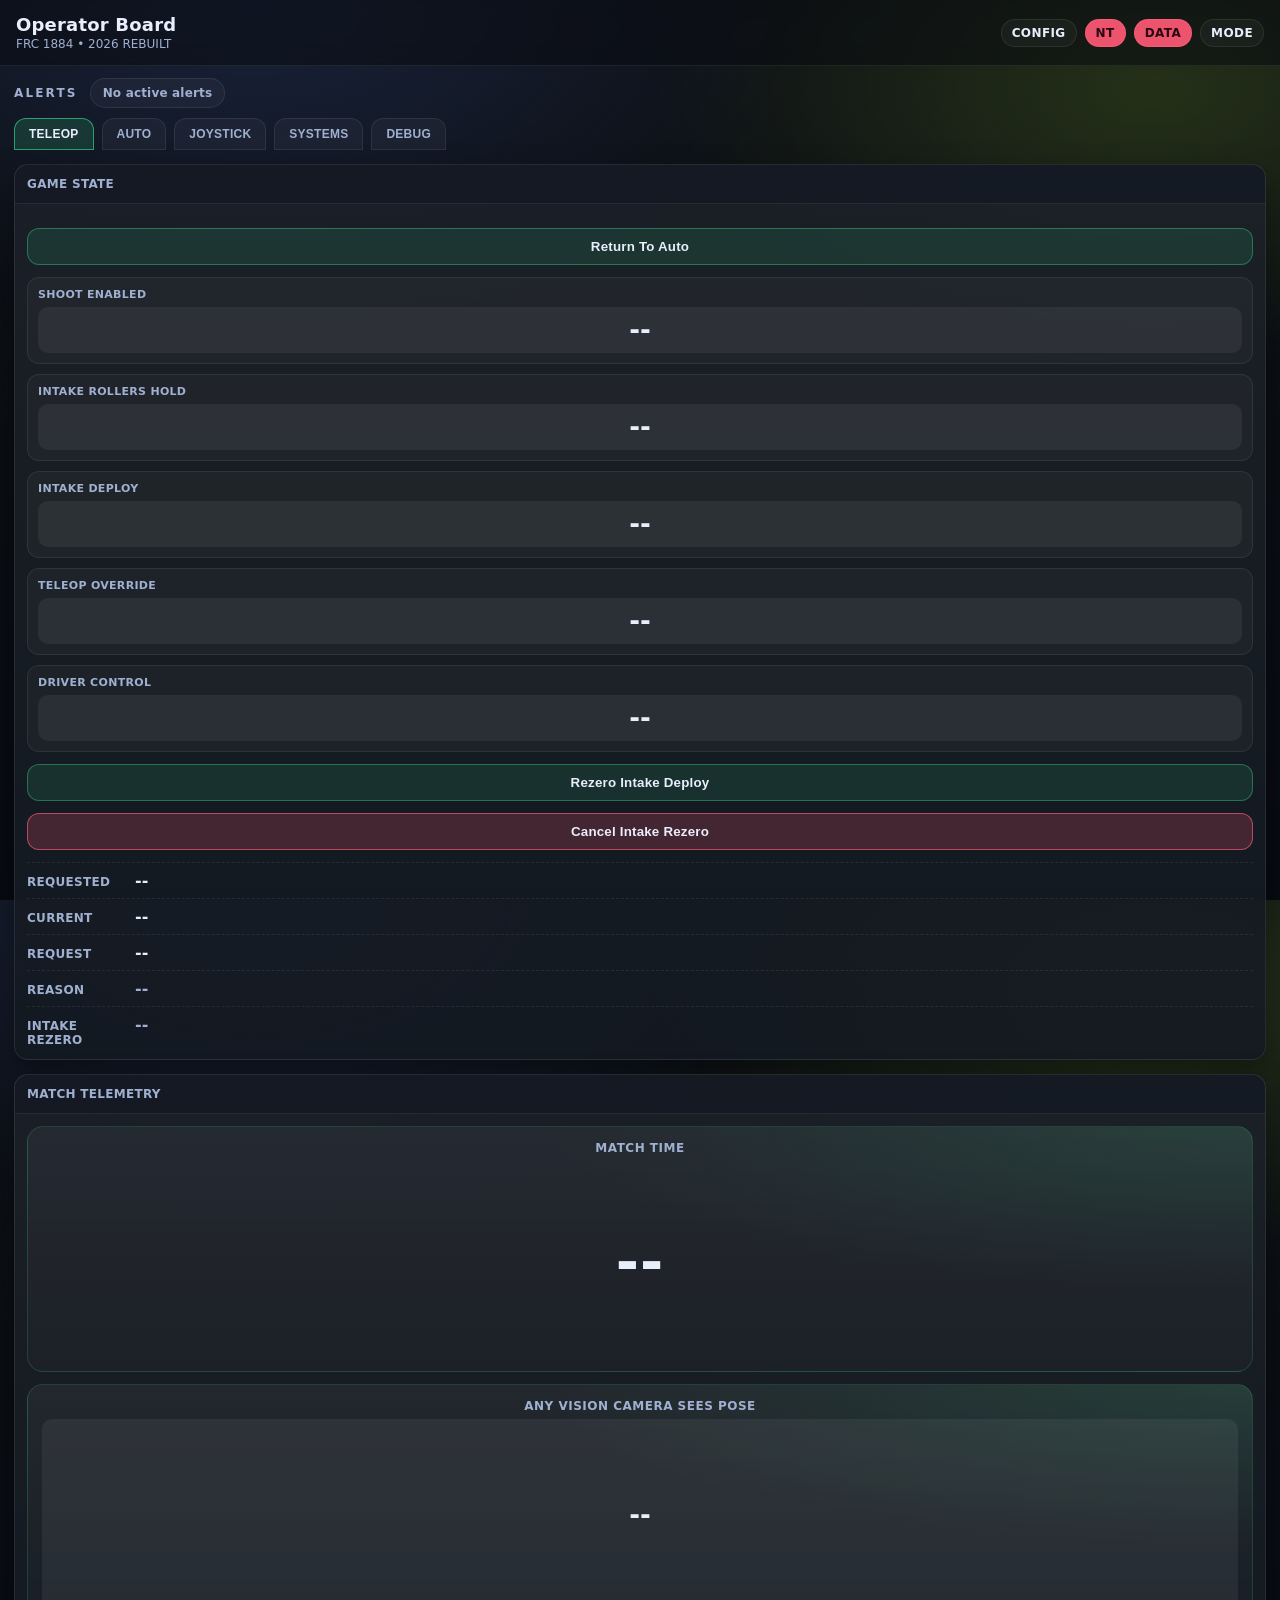
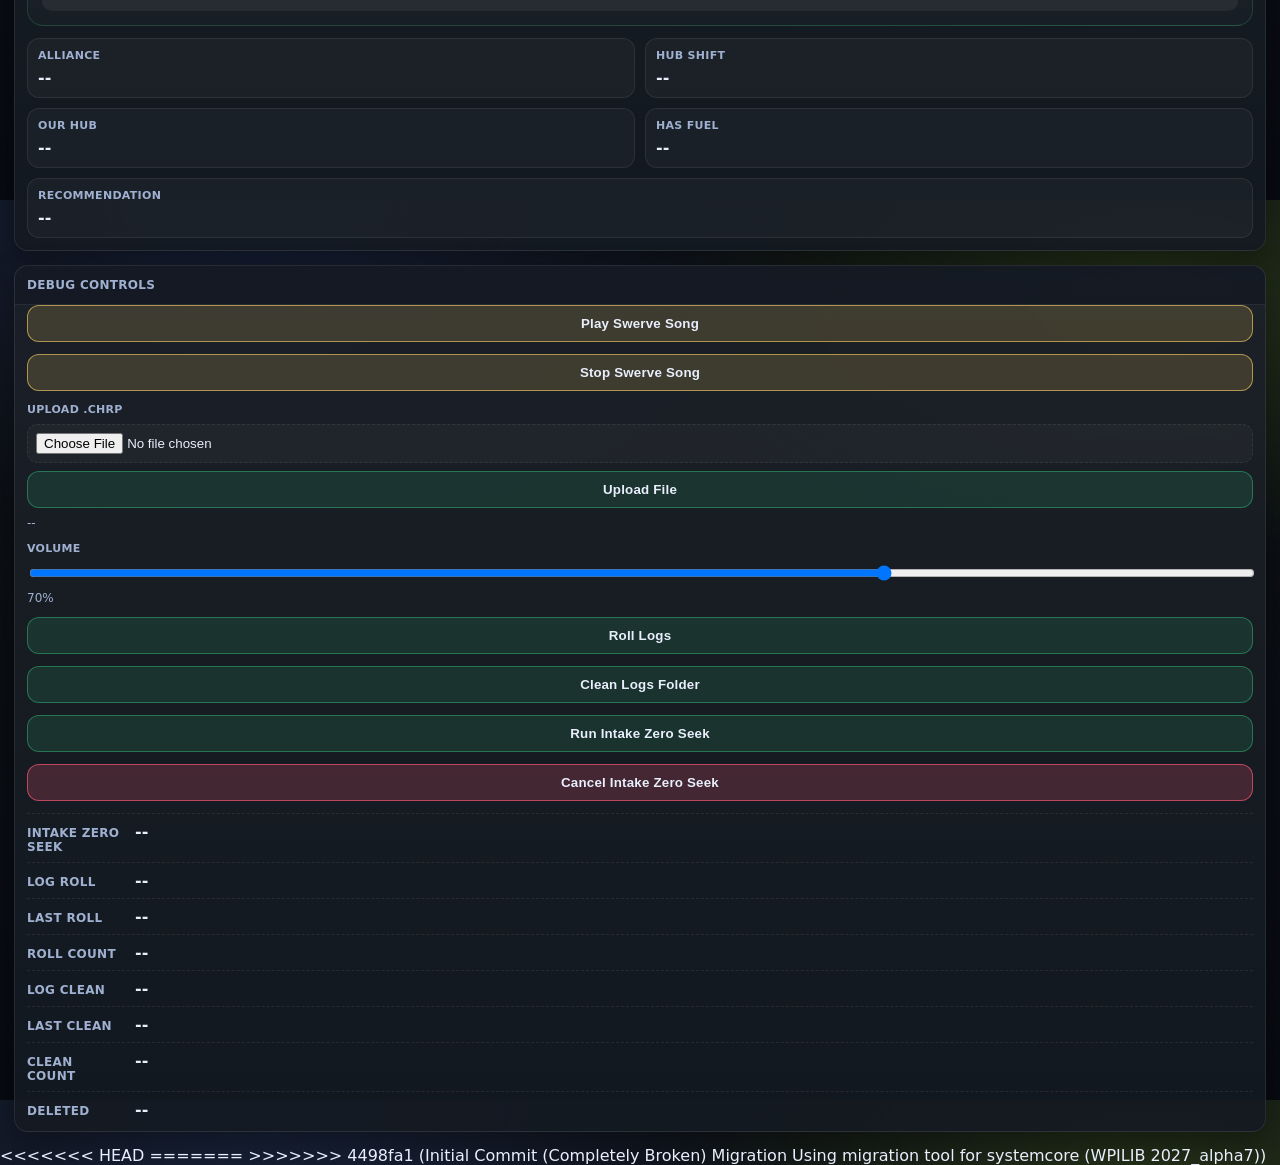
==== src/main/deploy/operatorboard/index.html @ 97d63c4e "Availiable VendorDeps added (IRONMAPLE not available). THIS COMMIT Contains broken code DO NOT DEPLO" ====
<!doctype html>
<html lang="en">
  <head>
    <meta charset="utf-8" />
    <meta name="viewport" content="width=device-width, initial-scale=1" />
    <title>Operator Board</title>
    <link rel="stylesheet" href="./index.css" />
  </head>
  <body>
    <header class="topbar">
      <div class="brand">
        <div class="brand__title">Operator Board</div>
        <div class="brand__subtitle">FRC 1884 • 2026 REBUILT</div>
      </div>
      <div class="chips">
        <a class="chip chip--link" href="./runtime-config.html">CONFIG</a>
        <div id="chip-nt" class="chip chip--bad">NT</div>
        <div id="chip-data" class="chip chip--bad">DATA</div>
        <div id="chip-mode" class="chip">MODE</div>
      </div>
    </header>

    <section class="alerts-strip">
      <div class="alerts-strip__label">Alerts</div>
      <div id="alerts-bar" class="alerts-bar">
        <div class="alert-pill alert-pill--muted">No active alerts</div>
      </div>
    </section>

    <nav class="tabbar" aria-label="Operator board tabs">
      <button
        id="tab-teleop"
        class="tabbar__button is-active"
        type="button"
        data-tab-target="teleop"
      >
        Teleop
      </button>
      <button id="tab-auto" class="tabbar__button" type="button" data-tab-target="auto">
        Auto
      </button>
      <button id="tab-joystick" class="tabbar__button" type="button" data-tab-target="joystick">
        Joystick
      </button>
      <button id="tab-systems" class="tabbar__button" type="button" data-tab-target="systems">
        Systems
      </button>
      <button id="tab-debug" class="tabbar__button" type="button" data-tab-target="debug">
        Debug
      </button>
    </nav>

    <main>
      <section class="tab-page is-active" data-tab-page="teleop">
        <div class="layout layout--teleop">
          <section class="panel panel--states">
            <div class="panel__title">Game State</div>
            <div id="state-buttons" class="state-buttons"></div>
            <div class="state-actions">
              <button id="auto-state-button" class="state-button state-button--auto" type="button">
                Return To Auto
              </button>
            </div>
            <div class="driver-controls">
              <div class="driver-indicator">
                <div class="driver-indicator__label">Shoot Enabled</div>
                <div id="driver-shoot-indicator" class="driver-indicator__value">--</div>
              </div>
              <div class="driver-indicator">
                <div class="driver-indicator__label">Intake Rollers Hold</div>
                <div id="driver-intake-rollers-indicator" class="driver-indicator__value">--</div>
              </div>
              <div class="driver-indicator">
                <div class="driver-indicator__label">Intake Deploy</div>
                <div id="driver-intake-deploy-indicator" class="driver-indicator__value">--</div>
              </div>
              <div class="driver-indicator">
                <div class="driver-indicator__label">Teleop Override</div>
                <div id="teleop-override-indicator" class="driver-indicator__value">--</div>
              </div>
              <div class="driver-indicator">
                <div class="driver-indicator__label">Driver Control</div>
                <div id="driver-control-indicator" class="driver-indicator__value">--</div>
              </div>
            </div>
            <div class="state-actions">
              <button id="intake-rezero-button" class="state-button state-button--auto" type="button">
                Rezero Intake Deploy
              </button>
            </div>
            <div class="state-actions">
              <button
                id="intake-rezero-cancel-button"
                class="state-button state-button--danger"
                type="button"
              >
                Cancel Intake Rezero
              </button>
            </div>
            <div class="kv">
              <div class="kv__row">
                <div class="kv__k">Requested</div>
                <div id="requested-state" class="kv__v">--</div>
              </div>
              <div class="kv__row">
                <div class="kv__k">Current</div>
                <div id="current-state" class="kv__v">--</div>
              </div>
              <div class="kv__row">
                <div class="kv__k">Request</div>
                <div id="request-status" class="kv__v">--</div>
              </div>
              <div class="kv__row">
                <div class="kv__k">Reason</div>
                <div id="request-reason" class="kv__v kv__v--muted">--</div>
              </div>
              <div class="kv__row">
                <div class="kv__k">Intake Rezero</div>
                <div id="intake-rezero-status" class="kv__v kv__v--muted">--</div>
              </div>
            </div>
          </section>

          <section class="panel panel--telemetry">
            <div class="panel__title">Match Telemetry</div>
            <div class="hero-indicator hero-indicator--timer">
              <div class="hero-indicator__label">Match Time</div>
              <div id="match-time" class="hero-indicator__value hero-indicator__value--timer">
                --
              </div>
            </div>
            <div class="hero-indicator hero-indicator--vision">
              <div class="hero-indicator__label">Any Vision Camera Sees Pose</div>
              <div
                id="vision-pose-visible"
                class="hero-indicator__value driver-indicator__value"
              >
                --
              </div>
            </div>
            <div class="grid">
              <div class="tile">
                <div class="tile__k">Alliance</div>
                <div id="alliance" class="tile__v">--</div>
              </div>
              <div class="tile">
                <div class="tile__k">Hub Shift</div>
                <div id="hub-timeframe" class="tile__v">--</div>
              </div>
              <div class="tile">
                <div class="tile__k">Our Hub</div>
                <div id="our-hub" class="tile__v">--</div>
              </div>
              <div class="tile">
                <div class="tile__k">Has Fuel</div>
                <div id="has-ball" class="tile__v">--</div>
              </div>
              <div class="tile tile--wide">
                <div class="tile__k">Recommendation</div>
                <div id="hub-recommendation" class="tile__v">--</div>
              </div>
            </div>
          </section>

          <div class="teleop-stack">
            <section class="panel panel--states">
            <div class="panel__title">Debug Controls</div>
            <div class="state-actions">
              <button id="music-button" class="state-button state-button--music" type="button">
                Play Swerve Song
              </button>
            </div>
            <div class="state-actions">
              <button id="music-stop-button" class="state-button state-button--music" type="button">
                Stop Swerve Song
              </button>
            </div>
            <div class="music-upload">
              <label class="music-upload__label" for="music-file">Upload .chrp</label>
              <input id="music-file" class="music-upload__input" type="file" accept=".chrp" />
              <button id="music-upload-button" class="state-button state-button--auto" type="button">
                Upload File
              </button>
              <div id="music-upload-status" class="music-upload__status">--</div>
            </div>
            <div class="music-volume">
              <label class="music-volume__label" for="music-volume">Volume</label>
              <input
                id="music-volume"
                class="music-volume__slider"
                type="range"
                min="0"
                max="100"
                value="70"
              />
              <div id="music-volume-value" class="music-volume__value">70%</div>
            </div>
            <div class="state-actions">
              <button id="roll-logs-button" class="state-button state-button--auto" type="button">
                Roll Logs
              </button>
            </div>
            <div class="state-actions">
              <button id="clean-logs-button" class="state-button state-button--auto" type="button">
                Clean Logs Folder
              </button>
            </div>
            <div class="state-actions">
              <button
                id="intake-manual-zero-seek-button"
                class="state-button state-button--auto"
                type="button"
              >
                Run Intake Zero Seek
              </button>
            </div>
            <div class="state-actions">
              <button
                id="intake-manual-zero-seek-cancel-button"
                class="state-button state-button--danger"
                type="button"
              >
                Cancel Intake Zero Seek
              </button>
            </div>
            <div class="kv">
              <div class="kv__row">
                <div class="kv__k">Intake Zero Seek</div>
                <div id="intake-manual-zero-seek-status" class="kv__v">--</div>
              </div>
              <div class="kv__row">
                <div class="kv__k">Log Roll</div>
                <div id="log-roll-status" class="kv__v">--</div>
              </div>
              <div class="kv__row">
                <div class="kv__k">Last Roll</div>
                <div id="log-roll-last" class="kv__v">--</div>
              </div>
              <div class="kv__row">
                <div class="kv__k">Roll Count</div>
                <div id="log-roll-count" class="kv__v">--</div>
              </div>
              <div class="kv__row">
                <div class="kv__k">Log Clean</div>
                <div id="log-clean-status" class="kv__v">--</div>
              </div>
              <div class="kv__row">
                <div class="kv__k">Last Clean</div>
                <div id="log-clean-last" class="kv__v">--</div>
              </div>
              <div class="kv__row">
                <div class="kv__k">Clean Count</div>
                <div id="log-clean-count" class="kv__v">--</div>
              </div>
              <div class="kv__row">
                <div class="kv__k">Deleted</div>
                <div id="log-clean-deleted" class="kv__v">--</div>
              </div>
            </div>
            </section>

          </div>
        </div>
      </section>

<<<<<<< HEAD
      <section class="tab-page" data-tab-page="joystick">
        <div class="layout layout--joystick">
          <section class="panel">
            <div class="panel__title">Joystick Profiles</div>
            <div class="queue-card queue-card--compact">
              <div class="queue-meta">
                <div class="queue-meta__item">
                  <div class="queue-meta__k">Profile</div>
                  <select id="joystick-profile-select" class="queue-inline-select"></select>
                </div>
                <div class="queue-meta__item">
                  <div class="queue-meta__k">Status</div>
                  <div id="joystick-profile-status" class="queue-meta__v">Loading...</div>
                </div>
                <div class="queue-meta__item">
                  <div class="queue-meta__k">Controller</div>
                  <div id="joystick-controller-status" class="queue-meta__v">--</div>
                </div>
                <div class="queue-meta__item">
                  <div class="queue-meta__k">Device</div>
                  <div id="joystick-device-id" class="queue-meta__v queue-meta__v--mono">--</div>
                </div>
                <div class="queue-meta__item">
                  <div class="queue-meta__k">Conflicts</div>
                  <div id="joystick-conflict-status" class="queue-meta__v">--</div>
                </div>
              </div>
              <div class="queue-actions">
                <button id="joystick-save-button" class="state-button state-button--auto" type="button">
                  Save Profile
                </button>
                <button id="joystick-reload-button" class="state-button" type="button">
                  Reload
                </button>
                <button id="joystick-reset-button" class="state-button" type="button">
                  Reset
                </button>
                <button id="joystick-export-button" class="state-button" type="button">
                  Export JSON
                </button>
              </div>
              <div id="joystick-warning-list" class="checks-list">
                <div class="checks-list__empty">Loading profile warnings...</div>
              </div>
            </div>
          </section>

          <section class="panel">
            <div class="panel__title">Mapping Editor</div>
            <div class="mapping-table__header">
              <div>Input</div>
              <div>Target</div>
              <div>Enabled</div>
            </div>
            <div id="joystick-binding-table" class="mapping-table">
              <div class="checks-list__empty">Loading bindings...</div>
            </div>
          </section>

          <section class="panel">
            <div class="panel__title">Live Inputs</div>
            <div id="joystick-live-inputs" class="checks-list">
              <div class="checks-list__empty">Connect a controller to inspect live input data.</div>
            </div>
          </section>
        </div>
      </section>

=======
>>>>>>> 4498fa1 (Initial Commit (Completely Broken) Migration Using migration tool for systemcore (WPILIB 2027_alpha7))
      <section class="tab-page" data-tab-page="systems">
        <div class="layout layout--systems">
          <section class="panel">
            <div class="panel__title">Subsystem Behaviors</div>
            <div id="systems-catalog" class="systems-catalog">
              <div class="checks-list__empty">Loading subsystem descriptions...</div>
            </div>
          </section>

          <section class="panel">
            <div class="panel__title">Persistent Storage</div>
            <div class="queue-actions">
              <button id="systems-reload-button" class="state-button" type="button">
                Reload Data
              </button>
              <button id="systems-export-button" class="state-button state-button--auto" type="button">
                Export Diagnostic Bundle
              </button>
            </div>
            <div id="systems-diagnostic-summary" class="queue-form__note">No diagnostic bundle yet.</div>
            <div id="systems-diagnostic-files" class="checks-list">
              <div class="checks-list__empty">Run an export to create a bundle.</div>
            </div>
            <div id="systems-storage-inventory" class="checks-list">
              <div class="checks-list__empty">Loading storage inventory...</div>
            </div>
          </section>
        </div>
      </section>

      <section class="tab-page" data-tab-page="debug">
        <div class="layout layout--debug">
          <section class="panel panel--states">
            <div class="panel__title">Debug Controls</div>
            <div class="state-actions">
              <button
                id="debug-tab-music-button"
                class="state-button state-button--music"
                type="button"
              >
                Play Swerve Song
              </button>
            </div>
            <div class="state-actions">
              <button
                id="debug-tab-music-stop-button"
                class="state-button state-button--music"
                type="button"
              >
                Stop Swerve Song
              </button>
            </div>
            <div class="music-upload">
              <label class="music-upload__label" for="debug-tab-music-file">Upload .chrp</label>
              <input
                id="debug-tab-music-file"
                class="music-upload__input"
                type="file"
                accept=".chrp"
              />
              <button
                id="debug-tab-music-upload-button"
                class="state-button state-button--auto"
                type="button"
              >
                Upload File
              </button>
              <div id="debug-tab-music-upload-status" class="music-upload__status">--</div>
            </div>
            <div class="music-volume">
              <label class="music-volume__label" for="debug-tab-music-volume">Volume</label>
              <input
                id="debug-tab-music-volume"
                class="music-volume__slider"
                type="range"
                min="0"
                max="100"
                value="70"
              />
              <div id="debug-tab-music-volume-value" class="music-volume__value">70%</div>
            </div>
            <div class="state-actions">
              <button
                id="debug-tab-roll-logs-button"
                class="state-button state-button--auto"
                type="button"
              >
                Roll Logs
              </button>
            </div>
            <div class="state-actions">
              <button
                id="debug-tab-clean-logs-button"
                class="state-button state-button--auto"
                type="button"
              >
                Clean Logs Folder
              </button>
            </div>
            <div class="state-actions">
              <button
                id="debug-tab-intake-manual-zero-seek-button"
                class="state-button state-button--auto"
                type="button"
              >
                Run Intake Zero Seek
              </button>
            </div>
            <div class="state-actions">
              <button
                id="debug-tab-intake-manual-zero-seek-cancel-button"
                class="state-button state-button--danger"
                type="button"
              >
                Cancel Intake Zero Seek
              </button>
            </div>
          </section>

          <div class="teleop-stack">
            <section class="panel panel--telemetry">
              <div class="panel__title">Diagnostics</div>
              <div class="grid">
                <div class="tile">
                  <div class="tile__k">Battery</div>
                  <div id="battery" class="tile__v">--</div>
                </div>
                <div class="tile">
                  <div class="tile__k">Brownout</div>
                  <div id="brownout" class="tile__v">--</div>
                </div>
                <div class="tile">
                  <div class="tile__k">Vision</div>
                  <div id="vision-status" class="tile__v">--</div>
                </div>
                <div class="tile">
                  <div class="tile__k">Turret</div>
                  <div id="turret-status" class="tile__v">--</div>
                </div>
                <div class="tile">
                  <div class="tile__k">Drive SysId</div>
                  <div id="sysid-drive" class="tile__v">--</div>
                </div>
                <div class="tile">
                  <div class="tile__k">Turn SysId</div>
                  <div id="sysid-turn" class="tile__v">--</div>
                </div>
                <div class="tile tile--wide">
                  <div class="tile__k">Drive SysId Options</div>
                  <div id="sysid-drive-options" class="tile__v tile__v--mono tile__v--lines">--</div>
                </div>
                <div class="tile tile--wide">
                  <div class="tile__k">Turn SysId Options</div>
                  <div id="sysid-turn-options" class="tile__v tile__v--mono tile__v--lines">--</div>
                </div>
                <div class="tile tile--wide">
                  <div class="tile__k">Robot Pose</div>
                  <div id="robot-pose" class="tile__v tile__v--mono">--</div>
                </div>
                <div class="tile tile--wide">
                  <div class="tile__k">Target</div>
                  <div id="target" class="tile__v tile__v--mono">--</div>
                </div>
                <div class="tile tile--wide">
                  <div class="tile__k">FMS Hub Data</div>
                  <div id="hub-fms" class="tile__v tile__v--mono">--</div>
                </div>
              </div>
            </section>

            <section class="panel panel--telemetry">
              <div class="panel__title">Match Readiness</div>
              <div class="readiness-actions">
                <button id="run-system-checks-button" class="state-button state-button--auto" type="button">
                  Run System Checks
                </button>
                <button id="run-auto-checks-button" class="state-button" type="button">
                  Run Next Auto Checks
                </button>
                <button id="run-auto-quick-run-button" class="state-button" type="button">
                  Quick Run Validate
                </button>
              </div>
              <div class="grid">
                <div class="tile">
                  <div class="tile__k">Overall</div>
                  <div id="checks-overall" class="tile__v">--</div>
                </div>
                <div class="tile">
                  <div class="tile__k">Last Check</div>
                  <div id="checks-last-run" class="tile__v">--</div>
                </div>
                <div class="tile tile--wide">
                  <div class="tile__k">Next Auto</div>
                  <div id="next-auto-summary" class="tile__v tile__v--lines">--</div>
                </div>
                <div class="tile">
                  <div class="tile__k">Mechanisms</div>
                  <div id="mechanisms-summary" class="tile__v">--</div>
                </div>
                <div class="tile tile--wide">
                  <div class="tile__k">Last Action</div>
                  <div id="last-action-summary" class="tile__v tile__v--lines">--</div>
                </div>
              </div>
              <div class="checks-block">
                <div class="checks-block__title">System Checks</div>
                <div id="system-checks-list" class="checks-list">
                  <div class="checks-list__empty">Run checks to snapshot robot readiness.</div>
                </div>
              </div>
              <div class="checks-block">
                <div class="checks-block__title">Auto Readiness</div>
                <div id="auto-checks-list" class="checks-list">
                  <div class="checks-list__empty">Run auto checks to validate the staged queue.</div>
                </div>
              </div>
              <div class="checks-block">
                <div class="checks-block__title">Auto Quick Run</div>
                <div id="auto-quick-run-list" class="checks-list">
                  <div class="checks-list__empty">
                    Run quick validation to build every staged auto step without executing it.
                  </div>
                </div>
              </div>
              <div class="checks-block">
                <div class="checks-block__title">Mechanism Health</div>
                <div id="mechanism-status-list" class="checks-list">
                  <div class="checks-list__empty">Waiting for mechanism telemetry.</div>
                </div>
              </div>
              <div class="checks-block">
                <div class="checks-block__title">Control Validation</div>
                <div id="action-trace-list" class="checks-list">
                  <div class="checks-list__empty">Waiting for dashboard action traces.</div>
                </div>
              </div>
            </section>
          </div>
        </div>
      </section>

      <section class="tab-page" data-tab-page="auto">
        <div class="layout layout--auto">
          <section class="panel panel--field">
            <div class="panel__title">Field & Auto Preview</div>
            <div class="field-workspace">
              <aside class="queue-sidebar">
                <section class="queue-card queue-card--presets">
                  <div class="queue-card__header">
                    <div class="queue-card__title">Deploy Autos</div>
                    <button id="planner-autos-reload-button" class="queue-inline-button" type="button">
                      Reload
                    </button>
                  </div>
                  <div class="queue-form__note">
                    Reads PathPlanner autos from `/deploy/pathplanner/autos` and follows choreo
                    trajectories referenced by those autos. Preview on the left, choose one, then
                    enable autonomous to run that selected auto.
                  </div>
                  <div id="planner-autos-import-status" class="queue-form__note">Loading deploy autos...</div>
                  <div id="preset-empty-state" class="queue-empty-state queue-empty-state--small">
                    No deploy autos were found.
                  </div>
                  <div id="preset-list" class="preset-gallery"></div>
                </section>

                <section class="queue-card">
                  <div class="queue-card__title">Selected Auto</div>
                  <div class="queue-meta">
                    <div class="queue-meta__item">
                      <div class="queue-meta__k">Name</div>
                      <div id="selected-auto-name" class="queue-meta__v">--</div>
                    </div>
                    <div class="queue-meta__item">
                      <div class="queue-meta__k">Summary</div>
                      <div id="selected-auto-summary" class="queue-meta__v">--</div>
                    </div>
                  </div>
                  <div class="queue-form__note">
<<<<<<< HEAD
                    Blue-side authored autos are mirrored for red automatically at runtime.
=======
                    The highlighted card on the left is the previewed auto. The selected auto here is
                    what the robot will run in autonomous.
>>>>>>> 4498fa1 (Initial Commit (Completely Broken) Migration Using migration tool for systemcore (WPILIB 2027_alpha7))
                  </div>
                  <div class="queue-actions">
                    <button id="select-selected-auto-button" class="state-button state-button--auto" type="button">
                      Select For Autonomous
                    </button>
                  </div>
                </section>

                <section class="queue-card">
                  <div class="queue-card__title">Auto Status</div>
                  <div class="kv kv--queue">
                    <div class="kv__row">
                      <div class="kv__k">Phase</div>
                      <div id="queue-phase" class="kv__v">--</div>
                    </div>
                    <div class="kv__row">
                      <div class="kv__k">Running</div>
                      <div id="queue-running" class="kv__v">--</div>
                    </div>
                    <div class="kv__row">
                      <div class="kv__k">Selected</div>
                      <div id="queue-active-label" class="kv__v">--</div>
                    </div>
                    <div class="kv__row">
                      <div class="kv__k">Revision</div>
                      <div id="queue-revision" class="kv__v">--</div>
                    </div>
                    <div class="kv__row">
                      <div class="kv__k">Message</div>
                      <div id="queue-message" class="kv__v kv__v--muted">--</div>
                    </div>
                  </div>
                </section>

                <section class="queue-card queue-card--steps">
                  <div class="queue-card__header">
                    <div class="queue-card__title">Auto Steps</div>
                  </div>
                  <div id="queue-empty-state" class="queue-empty-state">
                    Select a deploy auto to preview it here.
                  </div>
                  <div id="queue-steps" class="queue-steps"></div>
                </section>
              </aside>

              <div class="field-stage">
                <div class="field-toolbar">
                  <div class="field-toolbar__item">
                    <div class="field-toolbar__k">Field Reference</div>
                    <div id="field-alliance-view" class="field-toolbar__v">Blue Reference</div>
                  </div>
                  <div class="field-toolbar__item">
                    <div class="field-toolbar__k">Auto Library</div>
                    <div id="field-sync-mode" class="field-toolbar__v">Loading Deploy Autos</div>
                  </div>
                  <div class="field-toolbar__item">
                    <div class="field-toolbar__k">Start Pose</div>
                    <div id="field-preview-pose" class="field-toolbar__v">--</div>
                  </div>
                  <div class="field-toolbar__item field-toolbar__item--wide">
                    <div class="field-toolbar__k">Auto Message</div>
                    <div id="queue-status-message" class="field-toolbar__v">
                      Select a deploy auto to preview it here.
                    </div>
                  </div>
                </div>

                <div class="field">
                  <img
                    id="field-image"
                    class="field__image"
                    src="./field-2026.png"
                    alt="2026 REBUILT field"
                  />
                  <canvas id="field-canvas" class="field__canvas"></canvas>
                </div>

                <div class="field-legend">
                  <div class="field-legend__chip field-legend__chip--hub">Hub</div>
                  <div class="field-legend__chip field-legend__chip--tower">Tower</div>
                  <div class="field-legend__chip field-legend__chip--depot">Depot</div>
                  <div class="field-legend__chip field-legend__chip--outpost">Outpost</div>
                  <div class="field-legend__chip field-legend__chip--bump">Bump</div>
                  <div class="field-legend__chip field-legend__chip--trench">Trench</div>
                  <div class="field-legend__chip field-legend__chip--lane">Lane</div>
                </div>
              </div>
            </div>
          </section>
        </div>
      </section>
    </main>

    <div id="toast" class="toast" aria-live="polite"></div>
    <script type="module" src="./index.js"></script>
  </body>
</html>
---- src/main/deploy/operatorboard/index.css ----
:root {
  --bg: #0e1116;
  --panel: #151a22;
  --panel-2: #101520;
  --text: #e8eefc;
  --muted: #9fb0d0;
  --bad: #ff5a76;
  --ok: #39d98a;
  --warn: #ffd166;
  --line: rgba(255, 255, 255, 0.08);
  --shadow: 0 12px 30px rgba(0, 0, 0, 0.35);
  --mono: ui-monospace, SFMono-Regular, Menlo, Monaco, Consolas, "Liberation Mono", "Courier New",
    monospace;
  --hub: #ffd166;
  --tower: #90cdf4;
  --depot: #39d98a;
  --outpost: #f78fb3;
  --bump: #ff8c69;
  --trench: #a29bfe;
  --lane: #ffe66d;
}

* {
  box-sizing: border-box;
}

html,
body {
  height: 100%;
}

body {
  position: relative;
  margin: 0;
  background: radial-gradient(1000px 600px at 20% 0%, #18223a 0%, transparent 55%),
    radial-gradient(900px 500px at 90% 10%, #243118 0%, transparent 55%),
    linear-gradient(180deg, var(--bg) 0%, #070a0f 100%);
  color: var(--text);
  font-family: ui-sans-serif, system-ui, -apple-system, Segoe UI, Roboto, Ubuntu, Cantarell, Noto Sans,
    sans-serif;
}

body::before {
  content: "";
  position: fixed;
  inset: 0;
  pointer-events: none;
  z-index: 100;
  background: rgba(255, 40, 40, 0.22);
  opacity: 0;
}

body.body--match-alert::before {
  animation: match-alert-flash 0.55s ease-in-out infinite;
}

@keyframes match-alert-flash {
  0%,
  100% {
    opacity: 0;
  }
  50% {
    opacity: 1;
  }
}

.topbar {
  display: flex;
  gap: 16px;
  align-items: center;
  justify-content: space-between;
  padding: 14px 16px;
  border-bottom: 1px solid var(--line);
  background: rgba(10, 12, 18, 0.55);
  backdrop-filter: blur(10px);
  position: sticky;
  top: 0;
  z-index: 10;
}

.tabbar {
  display: flex;
  gap: 8px;
  padding: 10px 14px 0;
}

.alerts-strip {
  display: grid;
  grid-template-columns: auto minmax(0, 1fr);
  gap: 12px;
  align-items: center;
  padding: 12px 14px 0;
}

.alerts-strip__label {
  font-size: 12px;
  font-weight: 900;
  letter-spacing: 0.18em;
  text-transform: uppercase;
  color: var(--muted);
}

.alerts-bar {
  display: flex;
  gap: 8px;
  flex-wrap: wrap;
}

.alert-pill {
  padding: 7px 12px;
  border-radius: 999px;
  border: 1px solid var(--line);
  font-size: 12px;
  font-weight: 800;
  letter-spacing: 0.18px;
}

.alert-pill--bad {
  background: rgba(255, 90, 118, 0.18);
  border-color: rgba(255, 90, 118, 0.45);
  color: #ffd7df;
}

.alert-pill--warn {
  background: rgba(255, 209, 102, 0.16);
  border-color: rgba(255, 209, 102, 0.4);
  color: #ffebb6;
}

.alert-pill--muted {
  color: var(--muted);
  background: rgba(255, 255, 255, 0.04);
}

.tabbar__button {
  appearance: none;
  border: 1px solid var(--line);
  background: rgba(255, 255, 255, 0.04);
  color: var(--muted);
  padding: 8px 14px;
  border-radius: 12px 12px 0 0;
  font-size: 12px;
  font-weight: 800;
  letter-spacing: 0.25px;
  text-transform: uppercase;
  cursor: pointer;
}

.tabbar__button.is-active {
  color: var(--text);
  border-color: rgba(57, 217, 138, 0.65);
  background: rgba(57, 217, 138, 0.16);
}

.brand__title {
  font-size: 18px;
  font-weight: 800;
  letter-spacing: 0.2px;
}

.brand__subtitle {
  font-size: 12px;
  color: var(--muted);
  margin-top: 2px;
}

.chips {
  display: flex;
  gap: 8px;
  align-items: center;
}

.chip {
  padding: 6px 10px;
  border-radius: 999px;
  border: 1px solid var(--line);
  background: rgba(255, 255, 255, 0.04);
  font-size: 12px;
  font-weight: 700;
  letter-spacing: 0.4px;
}

.chip--link {
  color: var(--text);
  text-decoration: none;
  display: inline-flex;
  align-items: center;
}

.chip--link:hover {
  border-color: rgba(255, 255, 255, 0.18);
  background: rgba(255, 255, 255, 0.08);
}

.chip--ok {
  color: #072214;
  background: rgba(57, 217, 138, 0.9);
  border-color: rgba(57, 217, 138, 0.9);
}

.chip--bad {
  color: #2a0811;
  background: rgba(255, 90, 118, 0.92);
  border-color: rgba(255, 90, 118, 0.92);
}

.chip--warn {
  color: #241800;
  background: rgba(255, 209, 102, 0.92);
  border-color: rgba(255, 209, 102, 0.92);
}

.layout {
  display: grid;
  gap: 14px;
  padding: 14px;
}

.layout--teleop {
  grid-template-columns: 360px minmax(380px, 1fr) 420px;
  align-items: start;
}

.layout--auto {
  grid-template-columns: minmax(0, 1fr);
}

.layout--joystick {
  grid-template-columns: 360px minmax(520px, 1fr) 360px;
  align-items: start;
}

.layout--systems {
  grid-template-columns: minmax(0, 1.3fr) minmax(360px, 0.9fr);
  align-items: start;
}

.layout--debug {
  grid-template-columns: 360px minmax(0, 1fr);
  align-items: start;
}

.tab-page {
  display: none;
}

.tab-page.is-active {
  display: block;
}

.panel {
  background: linear-gradient(180deg, rgba(255, 255, 255, 0.03) 0%, transparent 100%),
    rgba(21, 26, 34, 0.9);
  border: 1px solid var(--line);
  border-radius: 14px;
  box-shadow: var(--shadow);
  overflow: hidden;
  min-height: 140px;
}

.panel__title {
  padding: 12px 12px;
  border-bottom: 1px solid var(--line);
  background: rgba(16, 21, 32, 0.55);
  font-weight: 800;
  letter-spacing: 0.3px;
  font-size: 12px;
  text-transform: uppercase;
  color: var(--muted);
}

.panel--telemetry {
  display: flex;
  flex-direction: column;
}

.teleop-stack {
  display: grid;
  gap: 14px;
  align-content: start;
}

.hero-indicator {
  margin: 12px 12px 0;
  padding: 14px;
  border-radius: 16px;
  border: 1px solid rgba(57, 217, 138, 0.18);
  background:
    radial-gradient(120% 140% at 100% 0%, rgba(57, 217, 138, 0.12) 0%, transparent 48%),
    linear-gradient(180deg, rgba(255, 255, 255, 0.05) 0%, rgba(255, 255, 255, 0.02) 100%);
}

.hero-indicator__label {
  font-size: 12px;
  color: var(--muted);
  font-weight: 900;
  text-transform: uppercase;
  letter-spacing: 0.5px;
  text-align: center;
}

.hero-indicator__value {
  margin-top: 10px;
  min-height: 192px;
  display: flex;
  align-items: center;
  justify-content: center;
  font-size: 44px;
}

.hero-indicator__value--timer {
  font-size: 56px;
  font-weight: 900;
  letter-spacing: 1px;
}

.panel--states {
  display: flex;
  flex-direction: column;
}

.state-buttons {
  display: grid;
  grid-template-columns: repeat(2, minmax(0, 1fr));
  gap: 10px;
  padding: 12px;
}

.state-actions {
  padding: 0 12px 12px;
}

.state-button {
  appearance: none;
  border: 1px solid var(--line);
  background: rgba(255, 255, 255, 0.04);
  color: var(--text);
  padding: 10px 10px;
  border-radius: 12px;
  font-weight: 800;
  letter-spacing: 0.2px;
  cursor: pointer;
}

.state-button--auto {
  width: 100%;
  border-color: rgba(57, 217, 138, 0.4);
  background: rgba(57, 217, 138, 0.12);
}

.state-button--music {
  width: 100%;
  border-color: rgba(255, 209, 102, 0.6);
  background: rgba(255, 209, 102, 0.16);
}

.state-button--danger {
  width: 100%;
  border-color: rgba(255, 90, 118, 0.65);
  background: rgba(255, 90, 118, 0.2);
}

.state-button.is-requested {
  border-color: rgba(57, 217, 138, 0.9);
  box-shadow: 0 0 0 2px rgba(57, 217, 138, 0.25) inset;
}

.state-button.is-current {
  border-color: rgba(255, 209, 102, 0.9);
  box-shadow: 0 0 0 2px rgba(255, 209, 102, 0.25) inset;
}

.driver-controls {
  display: grid;
  gap: 10px;
  padding: 0 12px 12px;
}

.driver-indicator {
  border: 1px solid var(--line);
  border-radius: 12px;
  background: rgba(255, 255, 255, 0.03);
  padding: 10px 10px;
}

.driver-indicator__label {
  font-size: 11px;
  color: var(--muted);
  font-weight: 800;
  text-transform: uppercase;
  letter-spacing: 0.3px;
}

.driver-indicator__value {
  margin-top: 6px;
  font-weight: 900;
  font-size: 26px;
  line-height: 1;
  text-align: center;
  border-radius: 10px;
  padding: 10px 8px;
  background: rgba(255, 255, 255, 0.06);
}

.driver-indicator__value.is-on {
  color: #05210f;
  background: rgba(57, 217, 138, 0.94);
}

.driver-indicator__value.is-off {
  color: #2a0811;
  background: rgba(255, 90, 118, 0.94);
}

.music-upload,
.music-volume {
  padding: 0 12px 12px;
  display: grid;
  gap: 8px;
}

.music-upload__label,
.music-volume__label {
  font-size: 11px;
  font-weight: 800;
  text-transform: uppercase;
  letter-spacing: 0.3px;
  color: var(--muted);
}

.music-upload__input {
  border: 1px dashed var(--line);
  border-radius: 10px;
  padding: 8px;
  background: rgba(255, 255, 255, 0.03);
  color: var(--text);
}

.music-upload__status {
  font-size: 12px;
  color: var(--muted);
}

.readiness-actions {
  display: flex;
  gap: 10px;
  flex-wrap: wrap;
  padding: 12px;
  border-bottom: 1px solid var(--line);
}

.checks-block {
  padding: 12px;
  border-top: 1px solid var(--line);
}

.checks-block__title {
  font-size: 12px;
  font-weight: 900;
  letter-spacing: 0.18em;
  text-transform: uppercase;
  color: var(--muted);
  margin-bottom: 10px;
}

.checks-list {
  display: grid;
  gap: 8px;
}

.checks-list__empty {
  color: var(--muted);
  font-size: 13px;
}

.check-row {
  display: grid;
  grid-template-columns: auto minmax(0, 1fr);
  gap: 10px;
  align-items: start;
  padding: 10px 12px;
  border-radius: 12px;
  border: 1px solid var(--line);
  background: rgba(255, 255, 255, 0.03);
}

.check-row__badge {
  min-width: 54px;
  text-align: center;
  padding: 5px 8px;
  border-radius: 999px;
  font-size: 11px;
  font-weight: 900;
  letter-spacing: 0.16em;
  text-transform: uppercase;
}

.check-row__badge--pass {
  background: rgba(57, 217, 138, 0.18);
  color: #aaf3cf;
}

.check-row__badge--warn {
  background: rgba(255, 209, 102, 0.18);
  color: #ffe39a;
}

.check-row__badge--fail {
  background: rgba(255, 90, 118, 0.18);
  color: #ffc2ce;
}

.check-row__title {
  font-weight: 800;
  font-size: 13px;
}

.check-row__detail {
  margin-top: 4px;
  color: var(--muted);
  font-size: 12px;
  line-height: 1.45;
}

.music-volume__slider {
  width: 100%;
}

.music-volume__value {
  font-size: 12px;
  color: var(--muted);
}

.kv {
  padding: 12px;
  padding-top: 0;
  display: flex;
  flex-direction: column;
  gap: 8px;
}

.kv--queue {
  padding-top: 12px;
}

.kv__row {
  display: grid;
  grid-template-columns: 98px 1fr;
  gap: 10px;
  align-items: baseline;
  border-top: 1px dashed rgba(255, 255, 255, 0.08);
  padding-top: 8px;
}

.kv__k {
  color: var(--muted);
  font-size: 12px;
  font-weight: 800;
  text-transform: uppercase;
  letter-spacing: 0.3px;
}

.kv__v {
  font-weight: 700;
}

.kv__v--muted {
  color: var(--muted);
}

.kv__v--ok {
  color: var(--ok);
}

.kv__v--bad {
  color: var(--bad);
}

.kv__v--warn {
  color: var(--warn);
}

.panel--field {
  background: rgba(14, 17, 22, 0.72);
}

.field-workspace {
  display: grid;
  grid-template-columns: 360px minmax(0, 1fr);
  min-height: 760px;
}

.queue-sidebar {
  display: grid;
  gap: 12px;
  padding: 12px;
  border-right: 1px solid var(--line);
  background:
    linear-gradient(180deg, rgba(255, 255, 255, 0.04) 0%, transparent 100%),
    rgba(8, 11, 17, 0.42);
}

.queue-card {
  border: 1px solid var(--line);
  border-radius: 14px;
  background: rgba(255, 255, 255, 0.03);
  padding: 12px;
}

.queue-card--steps,
.queue-card--presets {
  display: flex;
  flex-direction: column;
  min-height: 0;
}

.queue-card__title {
  font-size: 12px;
  font-weight: 900;
  letter-spacing: 0.4px;
  text-transform: uppercase;
  color: var(--muted);
}

.queue-card__header {
  display: flex;
  align-items: center;
  justify-content: space-between;
  gap: 10px;
}

.queue-form {
  display: grid;
  gap: 8px;
  margin-top: 12px;
}

.queue-form--two-col {
  grid-template-columns: repeat(2, minmax(0, 1fr));
}

.queue-form--three-col {
  grid-template-columns: repeat(3, minmax(0, 1fr));
}

.queue-form__label {
  font-size: 11px;
  font-weight: 800;
  text-transform: uppercase;
  letter-spacing: 0.3px;
  color: var(--muted);
}

.queue-form__note {
  border: 1px dashed rgba(255, 255, 255, 0.12);
  border-radius: 10px;
  padding: 10px 12px;
  background: rgba(255, 255, 255, 0.03);
  color: var(--muted);
  font-size: 12px;
  line-height: 1.45;
}

.queue-form__note {
  font-size: 12px;
  line-height: 1.45;
  color: var(--muted);
}

.queue-form__control {
  width: 100%;
  border: 1px solid var(--line);
  border-radius: 10px;
  padding: 10px 12px;
  background: rgba(255, 255, 255, 0.05);
  color: var(--text);
  font: inherit;
}

.queue-actions {
  display: grid;
  grid-template-columns: repeat(2, minmax(0, 1fr));
  gap: 8px;
  margin-top: 12px;
}

.queue-actions--single {
  grid-template-columns: 1fr;
}

.queue-meta {
  display: grid;
  grid-template-columns: repeat(2, minmax(0, 1fr));
  gap: 8px;
  margin-top: 12px;
}

.queue-meta__item {
  border: 1px solid var(--line);
  border-radius: 12px;
  padding: 10px;
  background: rgba(255, 255, 255, 0.03);
}

.queue-meta__k {
  font-size: 11px;
  font-weight: 800;
  text-transform: uppercase;
  letter-spacing: 0.3px;
  color: var(--muted);
}

.queue-meta__v {
  margin-top: 6px;
  font-weight: 800;
  line-height: 1.3;
}

.queue-inline-button {
  appearance: none;
  border: 1px solid rgba(255, 255, 255, 0.14);
  border-radius: 999px;
  padding: 6px 10px;
  background: rgba(255, 255, 255, 0.04);
  color: var(--muted);
  font-size: 11px;
  font-weight: 800;
  letter-spacing: 0.25px;
  cursor: pointer;
}

.queue-inline-button.is-active {
  border-color: rgba(255, 209, 102, 0.8);
  color: #ffe8ad;
  background: rgba(255, 209, 102, 0.12);
}

.queue-inline-select {
  width: 100%;
  border: 1px solid var(--line);
  border-radius: 10px;
  padding: 10px 12px;
  background: rgba(255, 255, 255, 0.05);
  color: var(--text);
  font: inherit;
}

.queue-empty-state {
  margin-top: 12px;
  border: 1px dashed rgba(255, 255, 255, 0.12);
  border-radius: 12px;
  padding: 12px;
  color: var(--muted);
  font-size: 13px;
  line-height: 1.45;
}

.queue-empty-state--small {
  font-size: 12px;
}

.queue-steps,
.preset-list {
  display: grid;
  gap: 10px;
  margin-top: 12px;
}

.preset-gallery {
  display: grid;
  grid-template-columns: repeat(auto-fit, minmax(180px, 1fr));
  gap: 12px;
  margin-top: 12px;
}

.queue-step {
  border: 1px solid var(--line);
  border-radius: 14px;
  background: rgba(255, 255, 255, 0.035);
  padding: 10px;
}

.queue-step.is-selected {
  border-color: rgba(255, 209, 102, 0.9);
  box-shadow: 0 0 0 1px rgba(255, 209, 102, 0.22) inset;
}

.queue-step__top {
  display: grid;
  grid-template-columns: auto 1fr auto;
  gap: 10px;
  align-items: start;
}

.queue-step__badge {
  min-width: 32px;
  height: 32px;
  border-radius: 10px;
  display: inline-flex;
  align-items: center;
  justify-content: center;
  background: rgba(255, 255, 255, 0.07);
  font-weight: 900;
}

.queue-step__title {
  font-weight: 800;
  line-height: 1.2;
}

.queue-step__meta {
  margin-top: 4px;
  font-size: 12px;
  color: var(--muted);
}

.queue-step__status {
  padding: 5px 8px;
  border-radius: 999px;
  font-size: 11px;
  font-weight: 900;
  letter-spacing: 0.25px;
  text-transform: uppercase;
  border: 1px solid var(--line);
}

.queue-step__status--pending {
  color: var(--muted);
}

.queue-step__status--ready {
  color: #05210f;
  background: rgba(57, 217, 138, 0.9);
  border-color: rgba(57, 217, 138, 0.9);
}

.queue-step__status--active {
  color: #241800;
  background: rgba(255, 209, 102, 0.94);
  border-color: rgba(255, 209, 102, 0.94);
}

.queue-step__status--queued {
  color: #071620;
  background: rgba(144, 205, 244, 0.92);
  border-color: rgba(144, 205, 244, 0.92);
}

.queue-step__controls {
  display: grid;
  grid-template-columns: minmax(0, 1fr) auto;
  gap: 8px;
  margin-top: 10px;
}

.queue-step__select {
  width: 100%;
  border: 1px solid var(--line);
  border-radius: 10px;
  padding: 8px 10px;
  background: rgba(255, 255, 255, 0.05);
  color: var(--text);
  font: inherit;
}

.queue-step__actions {
  display: flex;
  gap: 6px;
}

.queue-step__pose-editor {
  display: grid;
  grid-template-columns: repeat(3, minmax(0, 1fr));
  gap: 8px;
  margin-top: 10px;
}

.queue-step__pose-field {
  display: grid;
  gap: 6px;
}

.queue-step__pose-label {
  font-size: 11px;
  font-weight: 800;
  letter-spacing: 0.25px;
  text-transform: uppercase;
  color: var(--muted);
}

.queue-step__pose-input {
  width: 100%;
  border: 1px solid var(--line);
  border-radius: 10px;
  padding: 8px 10px;
  background: rgba(255, 255, 255, 0.05);
  color: var(--text);
  font: inherit;
}

.queue-step__route {
  margin-top: 10px;
  border-top: 1px solid rgba(255, 255, 255, 0.08);
  padding-top: 10px;
}

.queue-step__route-top {
  display: flex;
  align-items: center;
  justify-content: space-between;
  gap: 8px;
}

.queue-step__route-title {
  font-size: 11px;
  font-weight: 900;
  text-transform: uppercase;
  letter-spacing: 0.3px;
  color: var(--muted);
}

.queue-step__route-note {
  margin-top: 6px;
  color: var(--muted);
  font-size: 12px;
}

.queue-step__route-list {
  display: grid;
  gap: 8px;
  margin-top: 10px;
}

.queue-step__route-row {
  display: grid;
  grid-template-columns: auto repeat(3, minmax(0, 1fr)) auto;
  gap: 8px;
  align-items: end;
}

.queue-step__route-index {
  min-width: 28px;
  height: 34px;
  border-radius: 10px;
  display: inline-flex;
  align-items: center;
  justify-content: center;
  border: 1px solid var(--line);
  background: rgba(255, 255, 255, 0.04);
  color: var(--muted);
  font-size: 11px;
  font-weight: 900;
}

.queue-step__route-controls {
  display: flex;
  flex-wrap: wrap;
  gap: 6px;
}

.queue-step__route-empty {
  margin-top: 10px;
  border: 1px dashed rgba(255, 255, 255, 0.12);
  border-radius: 12px;
  padding: 10px;
  color: var(--muted);
  font-size: 12px;
}

.queue-step__action {
  appearance: none;
  min-width: 32px;
  border: 1px solid var(--line);
  border-radius: 10px;
  padding: 8px;
  background: rgba(255, 255, 255, 0.04);
  color: var(--text);
  font-weight: 900;
  cursor: pointer;
}

.queue-step__pose-editor {
  display: grid;
  grid-template-columns: repeat(3, minmax(0, 1fr));
  gap: 8px;
  margin-top: 10px;
}

.queue-step__pose-field {
  display: grid;
  gap: 4px;
}

.queue-step__pose-label {
  font-size: 11px;
  font-weight: 800;
  text-transform: uppercase;
  letter-spacing: 0.2px;
  color: var(--muted);
}

.queue-step__pose-input {
  width: 100%;
  border: 1px solid var(--line);
  border-radius: 10px;
  padding: 8px 10px;
  background: rgba(255, 255, 255, 0.05);
  color: var(--text);
  font: inherit;
}

.preset {
  border: 1px solid var(--line);
  border-radius: 14px;
  background: rgba(255, 255, 255, 0.035);
  padding: 10px;
}

.preset--new {
  display: grid;
  place-items: center;
  min-height: 220px;
  border-style: dashed;
  cursor: pointer;
}

.preset--new .preset__title {
  font-size: 40px;
  line-height: 1;
}

.preset__preview {
  width: 100%;
  aspect-ratio: 1.3 / 1;
  margin-top: 10px;
  border-radius: 12px;
  border: 1px solid rgba(255, 255, 255, 0.08);
  background:
    linear-gradient(180deg, rgba(13, 19, 28, 0.92), rgba(7, 11, 17, 0.98)),
    radial-gradient(circle at 50% 50%, rgba(255, 209, 102, 0.06), transparent 55%);
  overflow: hidden;
}

.preset__preview svg {
  display: block;
  width: 100%;
  height: 100%;
}

.custom-spot {
  border: 1px solid var(--line);
  border-radius: 14px;
  background: rgba(255, 255, 255, 0.035);
  padding: 10px;
}

.custom-spot.is-editing {
  border-color: rgba(255, 209, 102, 0.72);
  box-shadow: 0 0 0 1px rgba(255, 209, 102, 0.18) inset;
}

.custom-spot__title {
  font-weight: 800;
}

.custom-spot__meta {
  margin-top: 4px;
  color: var(--muted);
  font-size: 12px;
}

.custom-spot__actions {
  display: flex;
  flex-wrap: wrap;
  gap: 6px;
  margin-top: 10px;
}

.custom-spot__button {
  appearance: none;
  border: 1px solid var(--line);
  border-radius: 999px;
  padding: 6px 10px;
  background: rgba(255, 255, 255, 0.04);
  color: var(--text);
  font-size: 11px;
  font-weight: 800;
  cursor: pointer;
}

.preset.is-active {
  border-color: rgba(57, 217, 138, 0.75);
  box-shadow: 0 0 0 1px rgba(57, 217, 138, 0.18) inset;
}

<<<<<<< HEAD
=======
.preset.is-selected-for-robot {
  border-color: rgba(255, 209, 102, 0.92);
  box-shadow: 0 0 0 1px rgba(255, 209, 102, 0.24) inset;
}

>>>>>>> 4498fa1 (Initial Commit (Completely Broken) Migration Using migration tool for systemcore (WPILIB 2027_alpha7))
.preset__title {
  font-weight: 800;
}

.preset__meta {
  margin-top: 4px;
  color: var(--muted);
  font-size: 12px;
}

.preset__swatches {
  display: flex;
  flex-wrap: wrap;
  gap: 6px;
  margin-top: 8px;
}

.preset__swatch {
  width: 12px;
  height: 12px;
  border-radius: 999px;
  border: 1px solid rgba(255, 255, 255, 0.16);
}

.preset__actions {
  display: flex;
  flex-wrap: wrap;
  gap: 6px;
  margin-top: 10px;
}

.preset__button {
  appearance: none;
  border: 1px solid var(--line);
  border-radius: 999px;
  padding: 6px 10px;
  background: rgba(255, 255, 255, 0.04);
  color: var(--text);
  font-size: 11px;
  font-weight: 800;
  cursor: pointer;
}

.field-stage {
  display: flex;
  flex-direction: column;
  gap: 12px;
  padding: 12px;
}

.field-toolbar {
  display: grid;
  grid-template-columns: repeat(4, minmax(0, 1fr));
  gap: 10px;
}

.field-toolbar__item {
  border: 1px solid var(--line);
  border-radius: 14px;
  padding: 10px 12px;
  background: rgba(255, 255, 255, 0.03);
}

.field-toolbar__item--wide {
  grid-column: span 1;
}

.field-toolbar__k {
  font-size: 11px;
  font-weight: 800;
  text-transform: uppercase;
  letter-spacing: 0.3px;
  color: var(--muted);
}

.field-toolbar__v {
  margin-top: 6px;
  font-weight: 800;
  line-height: 1.4;
}

.field {
  position: relative;
  width: 100%;
  min-height: 620px;
  background: #0b0e14;
  border: 1px solid var(--line);
  border-radius: 18px;
  overflow: hidden;
}

.field__image {
  width: 100%;
  height: 100%;
  object-fit: contain;
  display: block;
  filter: saturate(1.05) contrast(1.02);
  pointer-events: none;
}

.field__canvas {
  position: absolute;
  inset: 0;
  width: 100%;
  height: 100%;
  pointer-events: auto;
}

.field-legend {
  display: flex;
  flex-wrap: wrap;
  gap: 8px;
}

.field-legend__chip {
  display: inline-flex;
  align-items: center;
  gap: 8px;
  border: 1px solid var(--line);
  border-radius: 999px;
  padding: 7px 11px;
  background: rgba(255, 255, 255, 0.04);
  font-size: 11px;
  font-weight: 900;
  letter-spacing: 0.3px;
  text-transform: uppercase;
}

.field-legend__chip::before {
  content: "";
  width: 9px;
  height: 9px;
  border-radius: 999px;
  background: currentColor;
}

.field-legend__chip--hub {
  color: var(--hub);
}

.field-legend__chip--tower {
  color: var(--tower);
}

.field-legend__chip--depot {
  color: var(--depot);
}

.field-legend__chip--outpost {
  color: var(--outpost);
}

.field-legend__chip--bump {
  color: var(--bump);
}

.field-legend__chip--trench {
  color: var(--trench);
}

.field-legend__chip--lane {
  color: var(--lane);
}

.mapping-table__header,
.mapping-row {
  display: grid;
  grid-template-columns: minmax(140px, 0.8fr) minmax(240px, 1.5fr) 120px;
  gap: 10px;
  padding: 10px 12px;
  align-items: start;
}

.mapping-table__header {
  border-bottom: 1px solid var(--line);
  color: var(--muted);
  font-size: 11px;
  font-weight: 800;
  letter-spacing: 0.3px;
  text-transform: uppercase;
}

.mapping-table {
  display: grid;
}

.mapping-row {
  border-bottom: 1px solid rgba(255, 255, 255, 0.05);
}

.mapping-row__cell {
  min-width: 0;
  font-weight: 700;
}

.mapping-row__cell--wide {
  display: grid;
  gap: 8px;
}

.mapping-row__select {
  width: 100%;
  border: 1px solid var(--line);
  border-radius: 10px;
  padding: 9px 10px;
  background: rgba(255, 255, 255, 0.05);
  color: var(--text);
  font: inherit;
}

.mapping-row__detail {
  color: var(--muted);
  font-size: 12px;
  line-height: 1.4;
}

.mapping-row__toggle {
  display: inline-flex;
  align-items: center;
  gap: 8px;
  font-size: 12px;
  font-weight: 800;
}

<<<<<<< HEAD
=======
.mapping-row__target {
  font-weight: 800;
}

.mapping-row__clear {
  justify-self: start;
  appearance: none;
  border: 1px solid rgba(255, 255, 255, 0.14);
  border-radius: 999px;
  padding: 6px 10px;
  background: rgba(255, 255, 255, 0.04);
  color: var(--muted);
  font-size: 11px;
  font-weight: 800;
  cursor: pointer;
}

>>>>>>> 4498fa1 (Initial Commit (Completely Broken) Migration Using migration tool for systemcore (WPILIB 2027_alpha7))
.systems-catalog {
  display: grid;
  gap: 12px;
  padding: 12px;
}

.system-card {
  border: 1px solid var(--line);
  border-radius: 14px;
  background: rgba(255, 255, 255, 0.035);
  padding: 12px;
  display: grid;
  gap: 10px;
}

.system-card__title {
  font-size: 16px;
  font-weight: 900;
  letter-spacing: 0.2px;
}

.system-card__purpose {
  color: var(--muted);
  line-height: 1.5;
}

.system-card__meta {
  color: var(--muted);
  font-size: 12px;
  line-height: 1.6;
}

.system-card__states {
  display: grid;
  gap: 10px;
}

.system-state {
  border-radius: 12px;
  border: 1px solid rgba(255, 255, 255, 0.08);
  background: rgba(255, 255, 255, 0.03);
  padding: 10px;
  display: grid;
  gap: 6px;
}

.system-state__title {
  font-size: 12px;
  font-weight: 900;
  letter-spacing: 0.35px;
  text-transform: uppercase;
}

.system-state__detail {
  font-size: 12px;
  line-height: 1.45;
  color: var(--muted);
}

.grid {
  display: grid;
  grid-template-columns: repeat(2, minmax(0, 1fr));
  gap: 10px;
  padding: 12px;
}

.tile {
  background: rgba(255, 255, 255, 0.03);
  border: 1px solid var(--line);
  border-radius: 12px;
  padding: 10px 10px;
}

.tile--wide {
  grid-column: 1 / -1;
}

.tile__k {
  font-size: 11px;
  color: var(--muted);
  font-weight: 800;
  text-transform: uppercase;
  letter-spacing: 0.3px;
}

.tile__v {
  margin-top: 6px;
  font-weight: 800;
}

.tile__v--ok {
  color: var(--ok);
}

.tile__v--bad {
  color: var(--bad);
}

.tile__v--warn {
  color: var(--warn);
}

.tile__v--mono {
  font-family: var(--mono);
  font-size: 12px;
  font-weight: 700;
  color: var(--text);
}

.tile__v--lines {
  white-space: pre-line;
}

.toast {
  position: fixed;
  right: 18px;
  bottom: 18px;
  padding: 12px 16px;
  border-radius: 12px;
  border: 1px solid var(--line);
  background: rgba(20, 26, 36, 0.92);
  box-shadow: var(--shadow);
  font-weight: 800;
  letter-spacing: 0.2px;
  opacity: 0;
  transform: translateY(8px);
  transition: opacity 0.2s ease, transform 0.2s ease;
  pointer-events: none;
  max-width: min(320px, calc(100vw - 36px));
  z-index: 40;
}

.toast--show {
  opacity: 1;
  transform: translateY(0);
}

@media (max-width: 1600px) {
  .layout--teleop {
    grid-template-columns: 340px minmax(0, 1fr) 380px;
  }

<<<<<<< HEAD
  .layout--joystick {
    grid-template-columns: 1fr;
  }

=======
>>>>>>> 4498fa1 (Initial Commit (Completely Broken) Migration Using migration tool for systemcore (WPILIB 2027_alpha7))
  .layout--systems {
    grid-template-columns: 1fr;
  }

  .layout--debug {
    grid-template-columns: 340px minmax(0, 1fr);
  }

  .field-workspace {
    grid-template-columns: 320px minmax(0, 1fr);
  }
}

@media (max-width: 1380px) {
  .layout--teleop {
    grid-template-columns: 1fr;
  }

  .layout--debug {
    grid-template-columns: 1fr;
  }

  .mapping-table__header,
  .mapping-row {
    grid-template-columns: 1fr;
  }

  .field-workspace {
    grid-template-columns: 1fr;
  }

  .queue-sidebar {
    border-right: 0;
    border-bottom: 1px solid var(--line);
  }

  .field {
    min-height: 520px;
  }
<<<<<<< HEAD
=======

  .controller-preview {
    min-height: 500px;
  }
>>>>>>> 4498fa1 (Initial Commit (Completely Broken) Migration Using migration tool for systemcore (WPILIB 2027_alpha7))
}

@media (max-width: 820px) {
  .alerts-strip {
    grid-template-columns: 1fr;
  }

  .field-toolbar {
    grid-template-columns: 1fr;
  }

  .queue-meta {
    grid-template-columns: 1fr;
  }

  .queue-actions {
    grid-template-columns: 1fr;
  }

  .mapping-table__header {
    display: none;
  }

  .queue-form--two-col,
  .queue-form--three-col {
    grid-template-columns: 1fr;
  }

  .queue-step__pose-editor {
    grid-template-columns: 1fr;
  }

  .queue-step__route-row {
    grid-template-columns: repeat(2, minmax(0, 1fr));
  }

  .preset-gallery {
    grid-template-columns: 1fr;
  }

  .grid {
    grid-template-columns: 1fr;
  }
<<<<<<< HEAD
=======

  .controller-preview {
    min-height: 440px;
  }

  .controller-slot {
    width: 92px;
    min-height: 52px;
    padding: 7px 8px;
  }

  .controller-slot--face,
  .controller-slot--center,
  .controller-slot--trigger,
  .controller-slot--shoulder,
  .controller-slot--paddle {
    width: 84px;
  }
>>>>>>> 4498fa1 (Initial Commit (Completely Broken) Migration Using migration tool for systemcore (WPILIB 2027_alpha7))
}
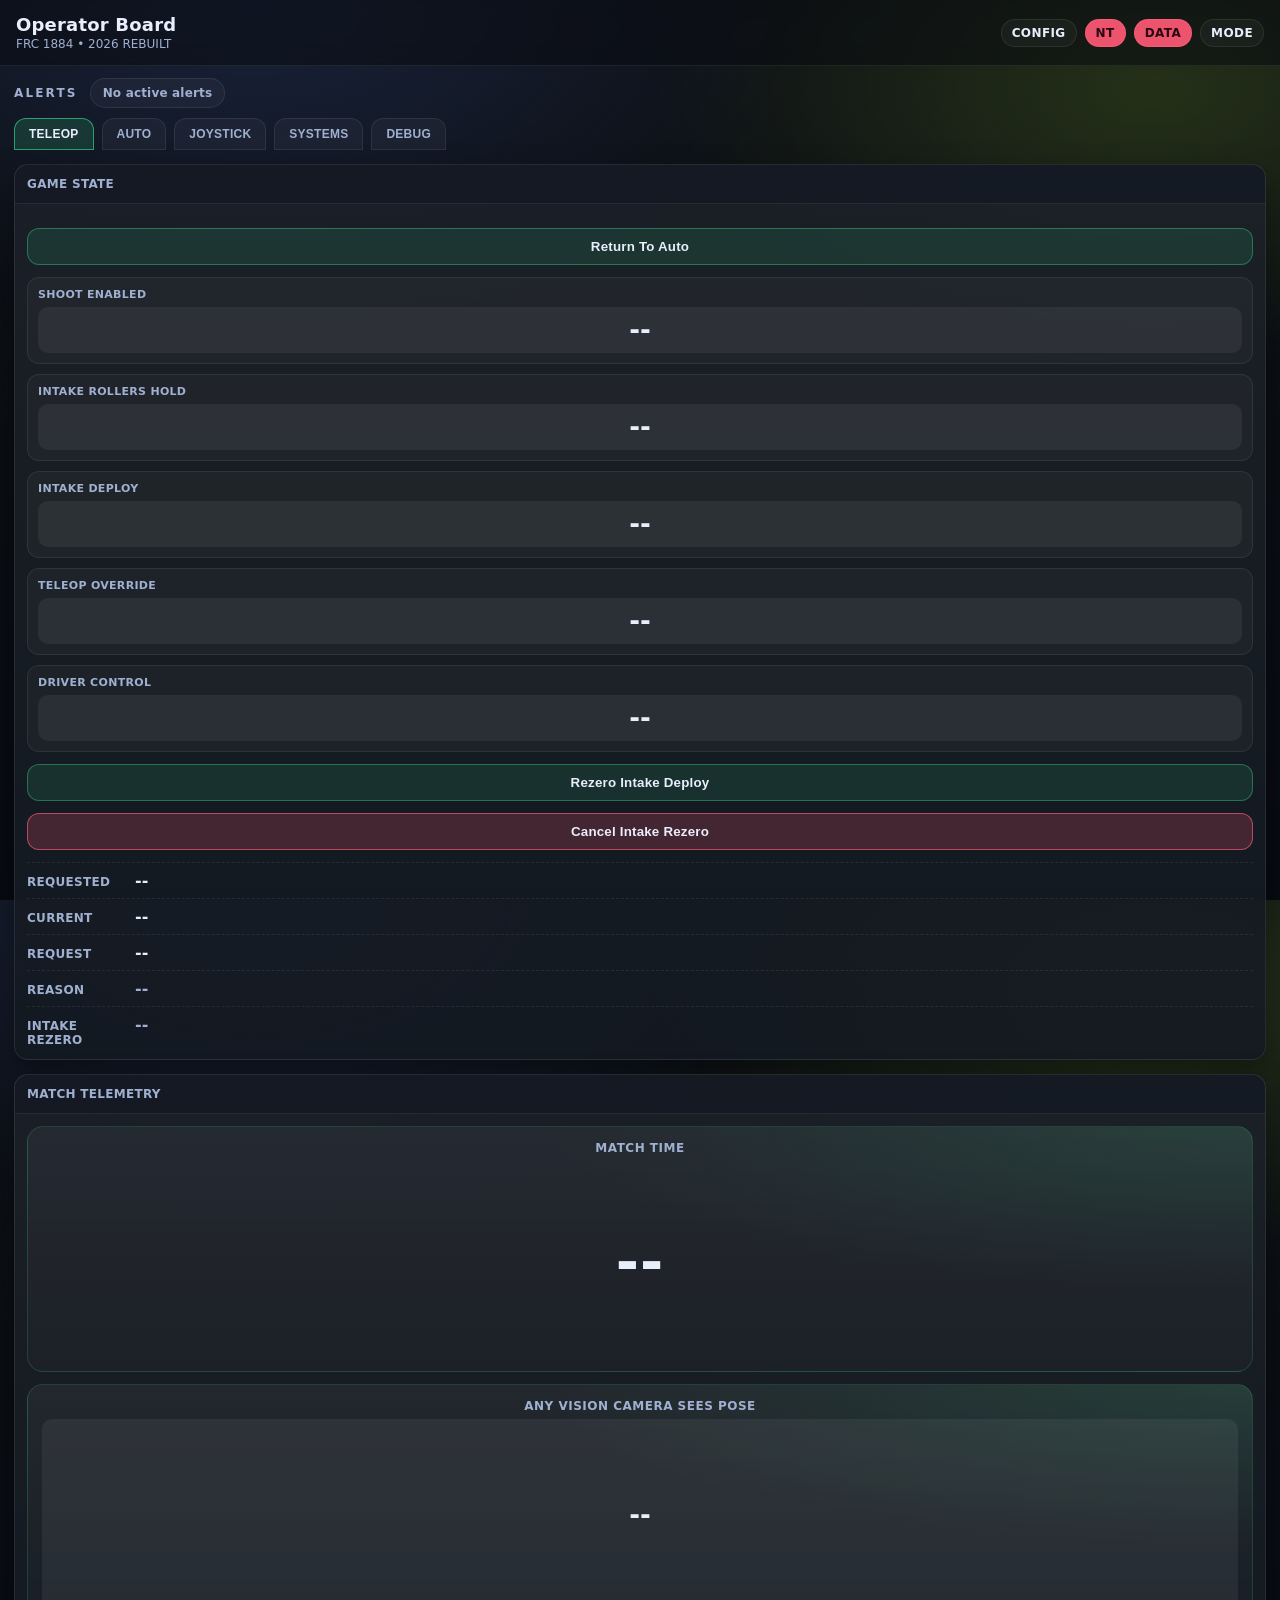
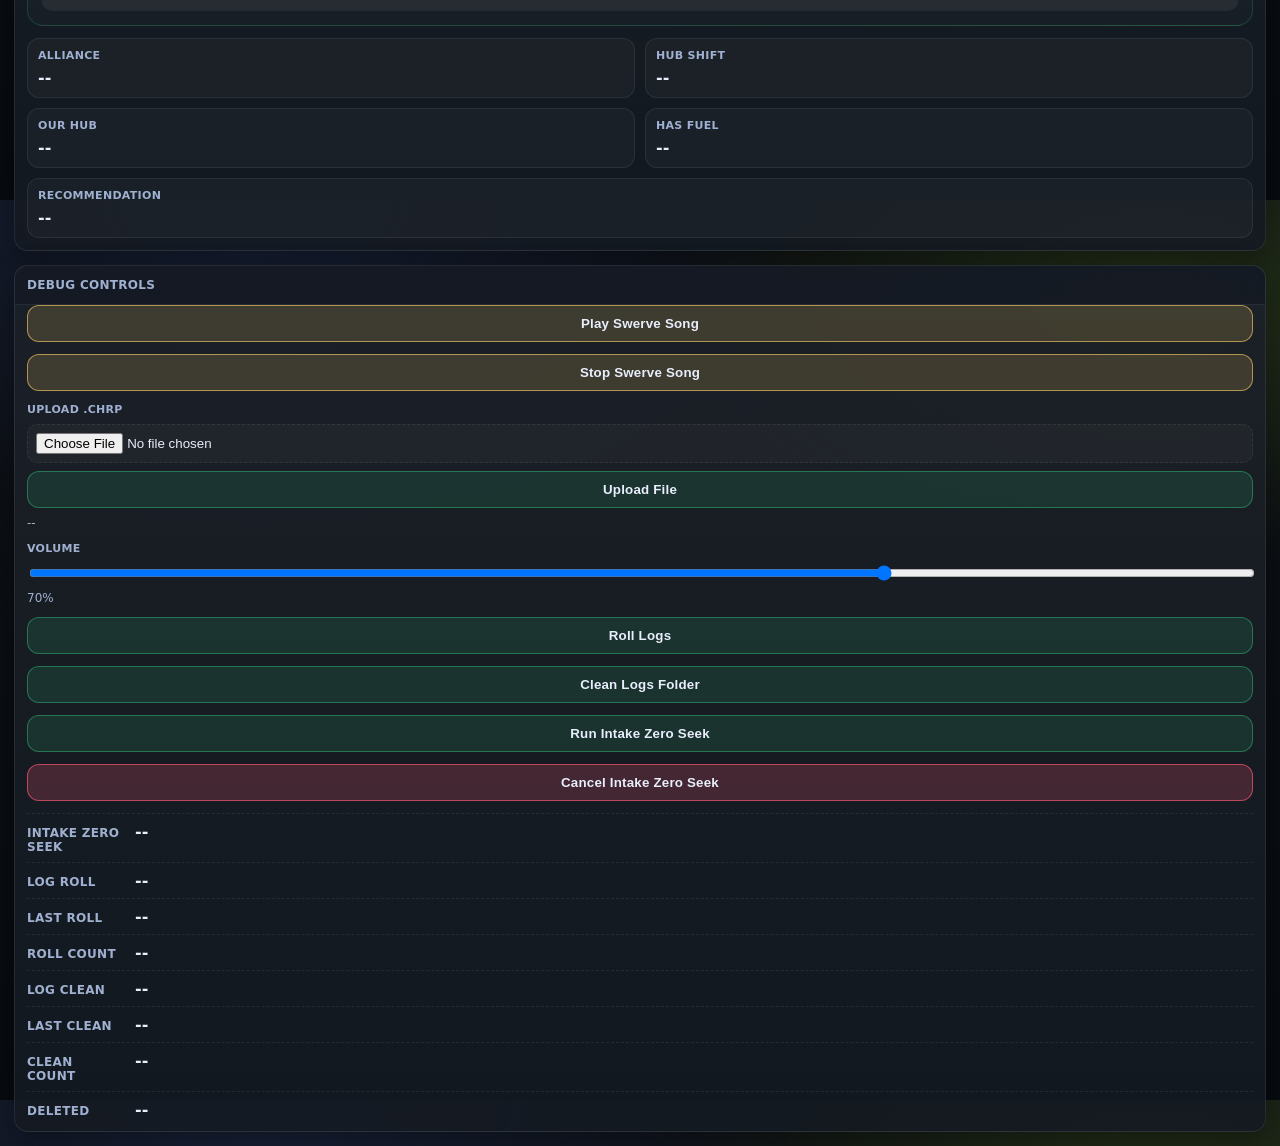
==== commit 6b38f8e3: "fixed errors that were caused during the merge processs" ====
--- a/src/main/deploy/operatorboard/index.html
+++ b/src/main/deploy/operatorboard/index.html
@@ -262,8 +262,6 @@
           </div>
         </div>
       </section>
-
-<<<<<<< HEAD
       <section class="tab-page" data-tab-page="joystick">
         <div class="layout layout--joystick">
           <section class="panel">
@@ -331,9 +329,6 @@
           </section>
         </div>
       </section>
-
-=======
->>>>>>> 4498fa1 (Initial Commit (Completely Broken) Migration Using migration tool for systemcore (WPILIB 2027_alpha7))
       <section class="tab-page" data-tab-page="systems">
         <div class="layout layout--systems">
           <section class="panel">
@@ -590,9 +585,6 @@
                     </button>
                   </div>
                   <div class="queue-form__note">
-                    Reads PathPlanner autos from `/deploy/pathplanner/autos` and follows choreo
-                    trajectories referenced by those autos. Preview on the left, choose one, then
-                    enable autonomous to run that selected auto.
                   </div>
                   <div id="planner-autos-import-status" class="queue-form__note">Loading deploy autos...</div>
                   <div id="preset-empty-state" class="queue-empty-state queue-empty-state--small">
@@ -614,12 +606,6 @@
                     </div>
                   </div>
                   <div class="queue-form__note">
-<<<<<<< HEAD
-                    Blue-side authored autos are mirrored for red automatically at runtime.
-=======
-                    The highlighted card on the left is the previewed auto. The selected auto here is
-                    what the robot will run in autonomous.
->>>>>>> 4498fa1 (Initial Commit (Completely Broken) Migration Using migration tool for systemcore (WPILIB 2027_alpha7))
                   </div>
                   <div class="queue-actions">
                     <button id="select-selected-auto-button" class="state-button state-button--auto" type="button">
--- a/src/main/deploy/operatorboard/index.css
+++ b/src/main/deploy/operatorboard/index.css
@@ -1092,15 +1092,10 @@
   border-color: rgba(57, 217, 138, 0.75);
   box-shadow: 0 0 0 1px rgba(57, 217, 138, 0.18) inset;
 }
-
-<<<<<<< HEAD
-=======
 .preset.is-selected-for-robot {
   border-color: rgba(255, 209, 102, 0.92);
   box-shadow: 0 0 0 1px rgba(255, 209, 102, 0.24) inset;
 }
-
->>>>>>> 4498fa1 (Initial Commit (Completely Broken) Migration Using migration tool for systemcore (WPILIB 2027_alpha7))
 .preset__title {
   font-weight: 800;
 }
@@ -1325,8 +1320,6 @@
   font-weight: 800;
 }
 
-<<<<<<< HEAD
-=======
 .mapping-row__target {
   font-weight: 800;
 }
@@ -1344,7 +1337,6 @@
   cursor: pointer;
 }
 
->>>>>>> 4498fa1 (Initial Commit (Completely Broken) Migration Using migration tool for systemcore (WPILIB 2027_alpha7))
 .systems-catalog {
   display: grid;
   gap: 12px;
@@ -1533,13 +1525,10 @@
   .field {
     min-height: 520px;
   }
-<<<<<<< HEAD
-=======
 
   .controller-preview {
     min-height: 500px;
   }
->>>>>>> 4498fa1 (Initial Commit (Completely Broken) Migration Using migration tool for systemcore (WPILIB 2027_alpha7))
 }
 
 @media (max-width: 820px) {
@@ -1583,8 +1572,6 @@
   .grid {
     grid-template-columns: 1fr;
   }
-<<<<<<< HEAD
-=======
 
   .controller-preview {
     min-height: 440px;
@@ -1603,5 +1590,4 @@
   .controller-slot--paddle {
     width: 84px;
   }
->>>>>>> 4498fa1 (Initial Commit (Completely Broken) Migration Using migration tool for systemcore (WPILIB 2027_alpha7))
-}
+}
